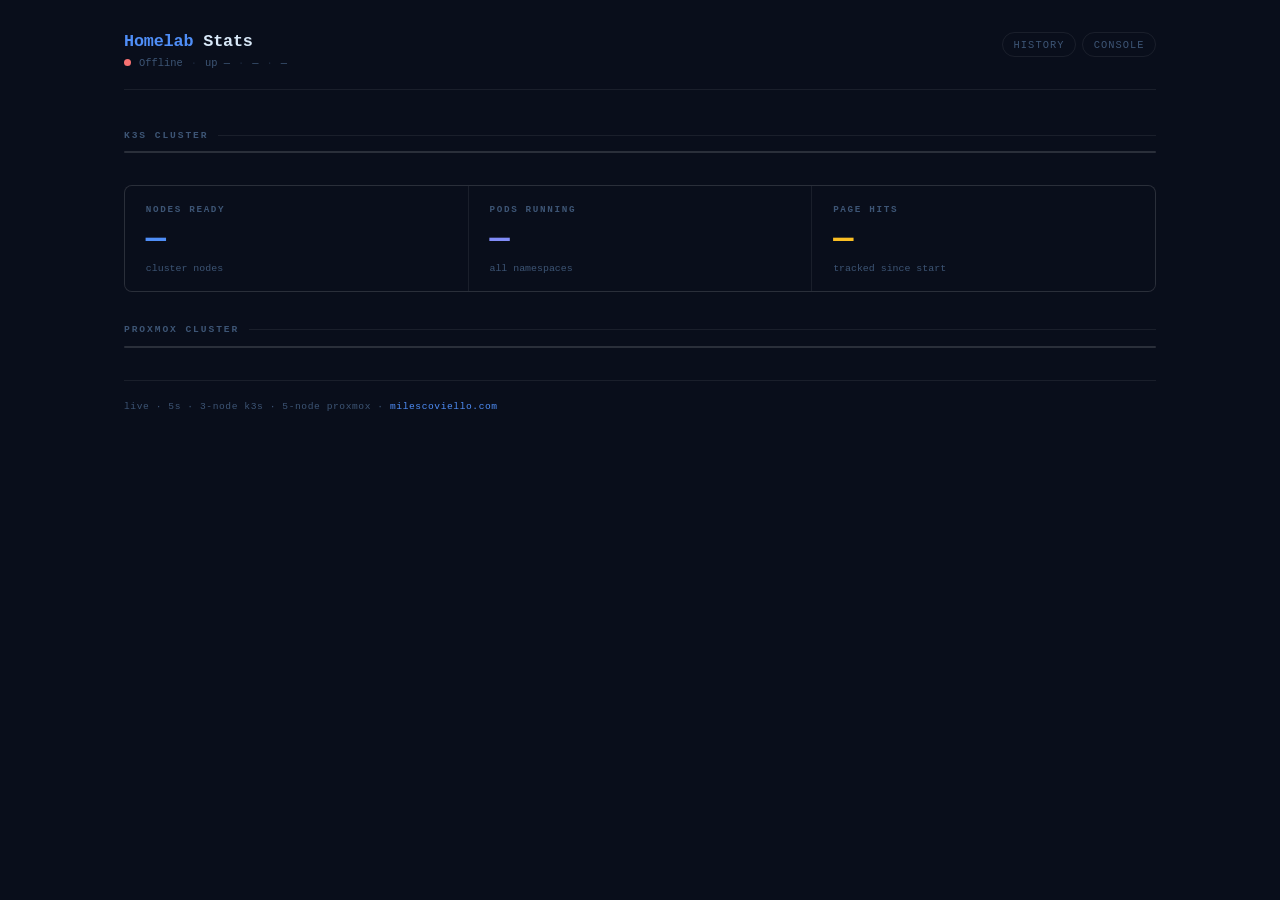
==== index.html @ 5d80ada1 "Initial public release" ====
<!DOCTYPE html>
<html lang="en">
<head>
<meta charset="UTF-8">
<meta name="viewport" content="width=device-width, initial-scale=1.0">
<title>Homelab Stats</title>
<link rel="icon" href="data:image/svg+xml,<svg xmlns='http://www.w3.org/2000/svg' viewBox='0 0 100 100'><rect width='100' height='100' rx='20' fill='%234f8ef7'/><text y='.9em' font-size='54' font-weight='900' fill='white' x='50%25' text-anchor='middle' dominant-baseline='hanging' dy='16'>HL</text></svg>">
<style>
*, *::before, *::after { box-sizing: border-box; margin: 0; padding: 0; }

:root {
  --bg:     #090e1b;
  --border: rgba(255,255,255,0.07);
  --text:   #d8e8f8;
  --muted:  #3d5575;
  --accent: #4f8ef7;
  --green:  #34d399;
  --amber:  #fbbf24;
  --red:    #f87171;
  --mono:   'Fira Code', 'JetBrains Mono', ui-monospace, 'Courier New', monospace;
}

html { height: 100%; }
body {
  font-family: var(--mono);
  background: var(--bg);
  color: var(--text);
  min-height: 100%;
  padding: 2rem 1.5rem 4rem;
  max-width: 1080px;
  margin: 0 auto;
}

/* ── HEADER ── */
header {
  display: flex;
  align-items: flex-start;
  justify-content: space-between;
  gap: 1.5rem;
  margin-bottom: 2.5rem;
  padding-bottom: 1.25rem;
  border-bottom: 1px solid var(--border);
  flex-wrap: wrap;
}
.brand-name {
  font-size: 1.05rem;
  font-weight: 700;
  letter-spacing: -0.01em;
}
.brand-name span { color: var(--accent); }
.brand-meta {
  display: flex;
  flex-wrap: wrap;
  align-items: center;
  gap: 0.5rem;
  margin-top: 0.35rem;
  font-size: 0.65rem;
  color: var(--muted);
}
.brand-meta .sep { opacity: 0.35; }
.live-dot {
  width: 7px; height: 7px; border-radius: 50%;
  background: var(--green); flex-shrink: 0;
  animation: pulse 2.2s ease-out infinite;
}
.live-dot.off { background: var(--red); animation: none; }
@keyframes pulse {
  0%   { box-shadow: 0 0 0 0   rgba(52,211,153,.5); }
  70%  { box-shadow: 0 0 0 5px rgba(52,211,153,0); }
  100% { box-shadow: 0 0 0 0   rgba(52,211,153,0); }
}
.h-nav { display: flex; flex-wrap: wrap; gap: 0.4rem; }
.h-nav a {
  padding: 0.35rem 0.65rem;
  border: 1px solid var(--border);
  border-radius: 999px;
  color: var(--muted);
  text-decoration: none;
  font-size: 0.65rem;
  text-transform: uppercase;
  letter-spacing: 0.1em;
  transition: color 0.15s, border-color 0.15s;
}
.h-nav a:hover { color: var(--text); border-color: rgba(255,255,255,0.18); }

/* ── SECTION LABEL ── */
.section-label {
  font-size: 0.6rem;
  font-weight: 700;
  letter-spacing: 0.2em;
  text-transform: uppercase;
  color: var(--muted);
  margin-bottom: 0.65rem;
  display: flex; align-items: center; gap: 0.6rem;
}
.section-label::after {
  content: '';
  flex: 1;
  height: 1px;
  background: var(--border);
}

/* ── STAT BOX (gap-as-divider technique) ── */
.stat-box {
  border: 1px solid var(--border);
  border-radius: 8px;
  overflow: hidden;
  background: var(--border);
  margin-bottom: 2rem;
}
.stat-grid {
  display: grid;
  gap: 1px;
}
.sg-6 { grid-template-columns: repeat(3, 1fr); }
.sg-3 { grid-template-columns: repeat(3, 1fr); }
.sg-4 { grid-template-columns: repeat(4, 1fr); }

.stat-cell {
  background: var(--bg);
  padding: 1.1rem 1.3rem;
  display: flex;
  flex-direction: column;
}

.sc-label {
  font-size: 0.58rem;
  font-weight: 600;
  letter-spacing: 0.18em;
  text-transform: uppercase;
  color: var(--muted);
  margin-bottom: 0.5rem;
}
.sc-main {
  display: flex;
  align-items: baseline;
  gap: 0.2rem;
  line-height: 1;
  margin-bottom: 0.4rem;
}
.sc-val {
  font-size: 2.1rem;
  font-weight: 700;
  letter-spacing: -0.04em;
  font-variant-numeric: tabular-nums;
}
.sc-unit { font-size: 0.82rem; color: var(--muted); }
.sc-trend {
  font-size: 0.7rem;
  margin-left: 0.25rem;
  align-self: center;
}
.t-up   { color: var(--red); }
.t-down { color: var(--green); }
.t-flat { color: var(--muted); opacity: 0.4; }
.sc-bar {
  height: 2px;
  background: rgba(255,255,255,0.05);
  border-radius: 1px;
  overflow: hidden;
  margin-bottom: 0.5rem;
}
.sc-bar-fill {
  height: 100%; border-radius: 1px; width: 0%;
  transition: width 0.5s ease, background 0.3s;
}
.sc-sub {
  font-size: 0.62rem;
  color: var(--muted);
  white-space: nowrap;
  overflow: hidden;
  text-overflow: ellipsis;
  margin-top: auto;
}

/* footer row inside stat-box */
.box-footer {
  background: var(--bg);
  padding: 0.6rem 1.3rem;
  font-size: 0.6rem;
  color: var(--muted);
  display: flex;
  align-items: center;
  gap: 0.55rem;
  flex-wrap: wrap;
}
.box-footer .sep { opacity: 0.3; }

/* ── NODE CELLS (shared by K3s and PVE) ── */
.node-cell {
  background: var(--bg);
  padding: 1rem 1.1rem;
  display: flex; flex-direction: column; gap: 0.45rem;
}
.node-cell.offline { opacity: 0.4; }
.node-name {
  font-size: 0.62rem; font-weight: 600;
  letter-spacing: 0.12em; text-transform: uppercase;
  display: flex; align-items: center; gap: 0.35rem;
}
.node-dot { width: 5px; height: 5px; border-radius: 50%; background: var(--green); flex-shrink: 0; }
.node-dot.off { background: var(--red); }
.node-ip { font-size: 0.58rem; color: var(--muted); }
.node-cpu-num { font-size: 1.55rem; font-weight: 700; letter-spacing: -0.04em; line-height: 1; }
.node-cpu-num .u { font-size: 0.72rem; color: var(--muted); }
.node-bar-row { display: flex; flex-direction: column; gap: 0.18rem; }
.node-bar-label {
  display: flex; justify-content: space-between;
  font-size: 0.54rem; color: var(--muted);
  text-transform: uppercase; letter-spacing: 0.1em;
}
.node-bar { height: 2px; background: rgba(255,255,255,0.05); border-radius: 1px; overflow: hidden; }
.node-bar-fill { height: 100%; border-radius: 1px; transition: width 0.5s; }
.node-temp-text { font-size: 0.6rem; color: var(--muted); }
.node-net-text { font-size: 0.58rem; color: var(--muted); }
.node-empty-cell { background: var(--bg); padding: 1.1rem 1.3rem; font-size: 0.76rem; color: var(--muted); }

/* keep old class names as aliases for PVE compat */
.pve-nodes-wrap { display: grid; gap: 1px; grid-template-columns: repeat(5, 1fr); }
.pve-node-cell { background: var(--bg); padding: 1rem 1.1rem; display: flex; flex-direction: column; gap: 0.55rem; }
.pve-node-cell.offline { opacity: 0.4; }
.pve-node-name { font-size: 0.62rem; font-weight: 600; letter-spacing: 0.12em; text-transform: uppercase; display: flex; align-items: center; gap: 0.35rem; }
.pve-dot { width: 5px; height: 5px; border-radius: 50%; background: var(--green); flex-shrink: 0; }
.pve-dot.off { background: var(--red); }
.pve-cpu-num { font-size: 1.55rem; font-weight: 700; letter-spacing: -0.04em; line-height: 1; }
.pve-cpu-num .u { font-size: 0.72rem; color: var(--muted); }
.pve-bar-row { display: flex; flex-direction: column; gap: 0.18rem; }
.pve-bar-label { display: flex; justify-content: space-between; font-size: 0.54rem; color: var(--muted); text-transform: uppercase; letter-spacing: 0.1em; }
.pve-bar { height: 2px; background: rgba(255,255,255,0.05); border-radius: 1px; overflow: hidden; }
.pve-bar-fill { height: 100%; border-radius: 1px; transition: width 0.5s; }
.pve-temp-text { font-size: 0.6rem; color: var(--muted); }
.pve-empty-cell { background: var(--bg); padding: 1.1rem 1.3rem; font-size: 0.76rem; color: var(--muted); }

/* ── WEATHER ── */
.weather-grid {
  display: grid;
  grid-template-columns: 1.6fr 1fr 1fr 1fr;
  gap: 1px;
}
.weather-cell {
  background: var(--bg);
  padding: 1.1rem 1.3rem;
  display: flex; flex-direction: column;
}
.weather-main-val {
  display: flex; align-items: baseline; gap: 0.2rem;
  margin-top: 0.5rem; margin-bottom: 0.35rem;
}
.weather-summary { font-size: 0.72rem; color: var(--muted); margin-top: auto; }
.weather-stat-val { font-size: 1.55rem; font-weight: 700; letter-spacing: -0.04em; margin-top: 0.45rem; }
.weather-note { background: var(--bg); padding: 0.6rem 1.3rem; font-size: 0.6rem; color: var(--muted); }

/* ── FOOTER ── */
footer {
  margin-top: 2rem;
  padding-top: 1.25rem;
  border-top: 1px solid var(--border);
  font-size: 0.6rem;
  color: var(--muted);
  letter-spacing: 0.06em;
}
footer a { color: var(--accent); text-decoration: none; }
footer a:hover { text-decoration: underline; }

/* ── RESPONSIVE ── */
@media (max-width: 780px) {
  .sg-6 { grid-template-columns: repeat(2, 1fr); }
  .sg-4 { grid-template-columns: repeat(2, 1fr); }
  .pve-nodes-wrap { grid-template-columns: repeat(3, 1fr); }
  .weather-grid { grid-template-columns: 1fr 1fr; }
  .k3s-nodes-wrap { grid-template-columns: 1fr !important; }
}
@media (max-width: 520px) {
  .sg-6, .sg-3, .sg-4 { grid-template-columns: 1fr; }
  .pve-nodes-wrap { grid-template-columns: repeat(2, 1fr); }
  .weather-grid { grid-template-columns: 1fr; }
}
</style>
</head>
<body>

<header>
  <div>
    <div class="brand-name"><span>Homelab</span> Stats</div>
    <div class="brand-meta">
      <span class="live-dot" id="dot"></span>
      <span id="status">Connecting</span>
      <span class="sep">·</span>
      <span>up <span id="uptime">—</span></span>
      <span class="sep">·</span>
      <span id="h-host">—</span>
      <span class="sep">·</span>
      <span id="tick">—</span>
    </div>
  </div>
  <nav class="h-nav">
    <a href="/history">History</a>
    <a href="/console">Console</a>
  </nav>
</header>

<!-- K3s cluster — 3 node cards at top -->
<div class="section-label">K3s cluster</div>
<div class="stat-box">
  <div id="k3s-nodes-grid" class="k3s-nodes-wrap" style="display:grid;gap:1px;grid-template-columns:repeat(3,1fr)"></div>
</div>

<!-- K3s aggregate -->
<div class="stat-box">
  <div class="stat-grid sg-3">

    <div class="stat-cell">
      <div class="sc-label">Nodes ready</div>
      <div class="sc-main">
        <span class="sc-val" id="k3s-nodes" style="color:var(--accent)">—</span>
      </div>
      <div class="sc-sub">cluster nodes</div>
    </div>

    <div class="stat-cell">
      <div class="sc-label">Pods running</div>
      <div class="sc-main">
        <span class="sc-val" id="k3s-pods" style="color:#818cf8">—</span>
      </div>
      <div class="sc-sub">all namespaces</div>
    </div>

    <div class="stat-cell">
      <div class="sc-label">Page hits</div>
      <div class="sc-main">
        <span class="sc-val" id="k3s-req" style="color:var(--amber)">—</span>
      </div>
      <div class="sc-sub">tracked since start</div>
    </div>

  </div>
</div>

<!-- Proxmox cluster -->
<div class="section-label">Proxmox cluster</div>

<div class="stat-box" id="pve-total" style="display:none">
  <div class="stat-grid sg-4">
    <div class="stat-cell">
      <div class="sc-label">Online</div>
      <div class="sc-main">
        <span class="sc-val" id="pt-nodes">—</span><span class="sc-unit">nodes</span>
      </div>
    </div>
    <div class="stat-cell">
      <div class="sc-label">Avg CPU</div>
      <div class="sc-main">
        <span class="sc-val" id="pt-cpu">—</span><span class="sc-unit">%</span>
      </div>
    </div>
    <div class="stat-cell">
      <div class="sc-label">Avg Memory</div>
      <div class="sc-main">
        <span class="sc-val" id="pt-mem">—</span><span class="sc-unit">%</span>
      </div>
    </div>
    <div class="stat-cell">
      <div class="sc-label">Avg Temp</div>
      <div class="sc-main">
        <span class="sc-val" id="pt-temp">—</span><span class="sc-unit" id="pt-temp-u">°C</span>
      </div>
    </div>
  </div>
</div>

<div class="stat-box">
  <div class="pve-nodes-wrap" id="pve-grid"></div>
  <div id="pve-empty" style="display:none" class="pve-empty-cell"></div>
</div>

<!-- Outdoor context -->
<div id="weather-section">
<div class="section-label">Outdoor context</div>
<div class="stat-box">
  <div class="weather-grid">
    <div class="weather-cell">
      <div class="sc-label" id="weather-label">Outdoor weather</div>
      <div class="weather-main-val">
        <span class="sc-val" id="weather-temp">—</span>
        <span class="sc-unit" id="weather-unit">°C</span>
      </div>
      <div class="weather-summary" id="weather-summary">Waiting for data.</div>
    </div>
    <div class="weather-cell">
      <div class="sc-label">Feels like</div>
      <div class="weather-stat-val" id="weather-feels">—</div>
    </div>
    <div class="weather-cell">
      <div class="sc-label">Humidity</div>
      <div class="weather-stat-val" id="weather-humidity">—</div>
    </div>
    <div class="weather-cell">
      <div class="sc-label">Wind</div>
      <div class="weather-stat-val" id="weather-wind">—</div>
    </div>
  </div>
  <div class="weather-note" id="weather-note">Configure WEATHER_PROXY_URL or WEATHER_LAT / WEATHER_LON to enable this card.</div>
</div>
</div><!-- /weather-section -->

<footer>
  live · 5s · 3-node k3s · 5-node proxmox ·
  <a href="https://milescoviello.com">milescoviello.com</a>
</footer>

<script>
const $ = id => document.getElementById(id);

function fmtBps(b) {
  if (b < 1024)       return [b.toFixed(0), 'B/s'];
  if (b < 1048576)    return [(b/1024).toFixed(1), 'KB/s'];
  if (b < 1073741824) return [(b/1048576).toFixed(2), 'MB/s'];
  return [(b/1073741824).toFixed(2), 'GB/s'];
}
function fmtSz(n) {
  if (n < 1073741824) return (n/1048576).toFixed(0)+' MB';
  return (n/1073741824).toFixed(1)+' GB';
}
function fmtUp(s) {
  const d=Math.floor(s/86400), h=Math.floor(s%86400/3600),
        m=Math.floor(s%3600/60), sc=s%60;
  if (d) return `${d}d ${h}h ${m}m`;
  if (h) return `${h}h ${m}m ${sc}s`;
  return `${m}m ${sc}s`;
}
function barClr(p) {
  return p<60 ? 'var(--green)' : p<80 ? 'var(--amber)' : 'var(--red)';
}
function setBar(id, pct) {
  const el = $(id);
  el.style.width = pct+'%';
  el.style.background = barClr(pct);
}
function setTrend(id, curr, prev, badHigh=true) {
  const el = $(id); if (!el) return;
  if (prev==null) { el.textContent='—'; el.className='sc-trend t-flat'; return; }
  const d=curr-prev, thr=Math.max(Math.abs(prev)*0.04,0.5);
  if (Math.abs(d)<thr) { el.textContent='—'; el.className='sc-trend t-flat'; return; }
  el.textContent = d>0 ? '▲' : '▼';
  el.className = 'sc-trend '+(d>0 ? (badHigh?'t-up':'t-down') : (badHigh?'t-down':'t-up'));
}

let prev={}, uptimeBase=null, uptimeTick=null, sysData=null, activeK8sNode='';

async function loadWeather() {
  try {
    const res = await fetch('/api/weather');
    const data = await res.json();
    if (!data.configured) {
      $('weather-section').style.display = 'none';
      return;
    }
    $('weather-section').style.display = '';
    $('weather-label').textContent = data.label || 'Outdoor weather';
    if (data.error) {
      $('weather-temp').textContent = '—';
      $('weather-summary').textContent = 'Weather fetch failed.';
      $('weather-feels').textContent = '—'; $('weather-humidity').textContent = '—'; $('weather-wind').textContent = '—';
      $('weather-note').textContent = data.error;
      return;
    }
    const toF = c => c != null ? Math.round(c * 9/5 + 32) : null;
    const toMph = k => k != null ? (k * 0.621371).toFixed(1) : null;
    $('weather-temp').textContent = toF(data.temperature_c) ?? '—';
    $('weather-unit').textContent = '°F';
    $('weather-summary').textContent = data.summary
      ? `${data.summary}${data.is_day === 0 ? ' · night' : ''}`
      : 'Current outdoor conditions';
    $('weather-feels').textContent   = toF(data.apparent_c)   != null ? `${toF(data.apparent_c)}°F` : '—';
    $('weather-humidity').textContent= data.humidity_pct != null ? `${data.humidity_pct}%` : '—';
    $('weather-wind').textContent    = toMph(data.wind_kph) != null ? `${toMph(data.wind_kph)} mph` : '—';
    $('weather-note').textContent = `Source: ${data.source || 'weather service'} · cached server-side`;
  } catch {
    $('weather-section').style.display = 'none';
  }
}

function tempClr(t) {
  return t < 60 ? 'var(--green)' : t < 75 ? 'var(--amber)' : 'var(--red)';
}

function barRow(label, pct, clr, extra) {
  return `<div class="node-bar-label"${extra||''}><span>${label}</span><span>${pct}%</span></div>
    <div class="node-bar"><div class="node-bar-fill" style="width:${pct}%;background:${clr}"></div></div>`;
}
function tempBarRow(temp) {
  if (temp == null) return '';
  const clr = tempClr(temp);
  const pct = Math.min(Math.round(temp), 100);
  return `<div class="node-bar-label" style="margin-top:0.15rem"><span>TEMP</span><span style="color:${clr}">${temp}°C</span></div>
    <div class="node-bar"><div class="node-bar-fill" style="width:${pct}%;background:${clr}"></div></div>`;
}

function buildK3sNodes(nodes, pveNodes) {
  const grid = $('k3s-nodes-grid');
  if (!nodes || !nodes.length) { grid.innerHTML = ''; return; }
  const pveMap = {};
  (pveNodes || []).forEach(p => { pveMap[p.name] = p; });

  grid.innerHTML = nodes.map(n => {
    const isActive = activeK8sNode && n.name === activeK8sNode;
    const hostTemp = n.pve_host_temp != null
      ? `<span style="color:${tempClr(n.pve_host_temp)}">${n.pve_host_temp}°C</span>`
      : '<span style="color:var(--muted)">—</span>';
    const hostLine = n.pve_host
      ? `<span style="color:var(--text)">${n.pve_host}</span> · ${hostTemp}`
      : '<span style="color:var(--muted)">host unknown</span>';

    let metricsHtml = '';
    if (isActive && sysData) {
      const s = sysData;
      const hostTempVal = n.pve_host_temp;
      metricsHtml = `
        <div class="node-cpu-num">${s.cpu.pct}<span class="u">%</span></div>
        <div class="node-bar-row">
          ${barRow('CPU', s.cpu.pct, barClr(s.cpu.pct), '')}
          ${barRow('RAM', s.mem.pct, barClr(s.mem.pct), ' style="margin-top:0.15rem"')}
          ${tempBarRow(hostTempVal)}
        </div>`;
    } else if (n.pve_host && pveMap[n.pve_host]) {
      const p = pveMap[n.pve_host];
      const mem = p.mem_pct ?? 0;
      metricsHtml = `
        <div class="node-cpu-num">${p.cpu}<span class="u">%</span></div>
        <div class="node-bar-row">
          ${barRow('CPU', p.cpu, barClr(p.cpu), '')}
          ${barRow('RAM', mem, barClr(mem), ' style="margin-top:0.15rem"')}
          ${tempBarRow(p.temp)}
        </div>`;
    }

    return `<div class="node-cell${n.ready ? '' : ' offline'}">
      <div class="node-name"><span class="node-dot${n.ready ? '' : ' off'}"></span>${n.name}${isActive ? ' <span style="color:var(--muted);font-size:0.52rem">★</span>' : ''}</div>
      <div class="node-ip">${n.internal_ip || '—'}</div>
      ${metricsHtml}
      <div class="node-temp-text" style="margin-top:auto">${hostLine}</div>
    </div>`;
  }).join('');
}

function buildPveNodes(nodes) {
  const grid = $('pve-grid');
  grid.innerHTML = '';
  nodes.forEach(n => {
    const online = n.status === 'online';
    const mem = n.mem_pct ?? 0;
    const cpuClr = barClr(n.cpu), memClr = barClr(mem);
    const tempPct = n.temp != null ? Math.min(Math.round(n.temp), 100) : 0;
    const tempClrVal = n.temp != null ? tempClr(n.temp) : 'var(--muted)';
    const tempBarHtml = n.temp != null ? `
      <div class="pve-bar-label" style="margin-top:0.18rem"><span>TEMP</span><span style="color:${tempClrVal}">${n.temp}°C</span></div>
      <div class="pve-bar"><div class="pve-bar-fill" style="width:${tempPct}%;background:${tempClrVal}"></div></div>` : '';
    grid.insertAdjacentHTML('beforeend', `
      <div class="pve-node-cell ${online?'':'offline'}">
        <div class="pve-node-name"><span class="pve-dot ${online?'':'off'}"></span>${n.name}</div>
        <div class="pve-cpu-num">${n.cpu}<span class="u">%</span></div>
        <div class="pve-bar-row">
          <div class="pve-bar-label"><span>CPU</span><span>${n.cpu}%</span></div>
          <div class="pve-bar"><div class="pve-bar-fill" style="width:${n.cpu}%;background:${cpuClr}"></div></div>
          <div class="pve-bar-label" style="margin-top:0.18rem"><span>RAM</span><span>${mem}%</span></div>
          <div class="pve-bar"><div class="pve-bar-fill" style="width:${mem}%;background:${memClr}"></div></div>
          ${tempBarHtml}
        </div>
      </div>`);
  });
}

function apply(d) {
  sysData = d;
  activeK8sNode = d.k8s_node || '';

  $('h-host').textContent = d.k8s_node || d.host || '—';
  $('dot').classList.remove('off');
  $('status').textContent = 'Live';
  $('tick').textContent = 'updated ' + new Date().toLocaleTimeString();

  uptimeBase = { ref: Date.now(), val: d.uptime };
  if (!uptimeTick) uptimeTick = setInterval(() => {
    if (!uptimeBase) return;
    $('uptime').textContent = fmtUp(uptimeBase.val + Math.floor((Date.now() - uptimeBase.ref) / 1000));
  }, 1000);

  $('k3s-nodes').textContent = `${d.cluster.nodes_ready}/${d.cluster.nodes_total}`;
  $('k3s-pods').textContent  = d.cluster.pods;
  $('k3s-req').textContent   = d.requests.toLocaleString();
  buildK3sNodes(d.cluster.nodes || [], (d.pve || {}).nodes || []);

  const pve = d.pve || {}, t = pve.total || {};
  if (pve.nodes && pve.nodes.length) {
    $('pve-total').style.display = '';
    $('pve-empty').style.display = 'none';
    $('pt-nodes').textContent = t.online ?? '—';
    $('pt-cpu').textContent   = t.cpu    ?? '—';
    $('pt-mem').textContent   = t.mem_pct ?? '—';
    if (t.avg_temp != null) {
      $('pt-temp').textContent   = t.avg_temp;
      $('pt-temp-u').textContent = '°C';
    } else {
      $('pt-temp').textContent   = 'N/A';
      $('pt-temp-u').textContent = '';
    }
    buildPveNodes(pve.nodes);
  } else {
    $('pve-total').style.display = 'none';
    $('pve-grid').innerHTML = '';
    $('pve-empty').style.display = '';
    $('pve-empty').textContent = pve.configured
      ? 'Proxmox polling is configured, but no node data is available right now.'
      : 'Set PVE_TOKEN and PVE_IPS in your private deployment config to enable Proxmox polling.';
  }

  prev = {};
}

function connect() {
  const es = new EventSource('/api/stream');
  es.onmessage = e => { try { apply(JSON.parse(e.data)); } catch {} };
  es.onerror   = () => {
    $('dot').classList.add('off');
    $('status').textContent = 'Offline';
    es.close();
    setTimeout(connect, 5000);
  };
}

loadWeather();
setInterval(loadWeather, 600000);
connect();
</script>
</body>
</html>
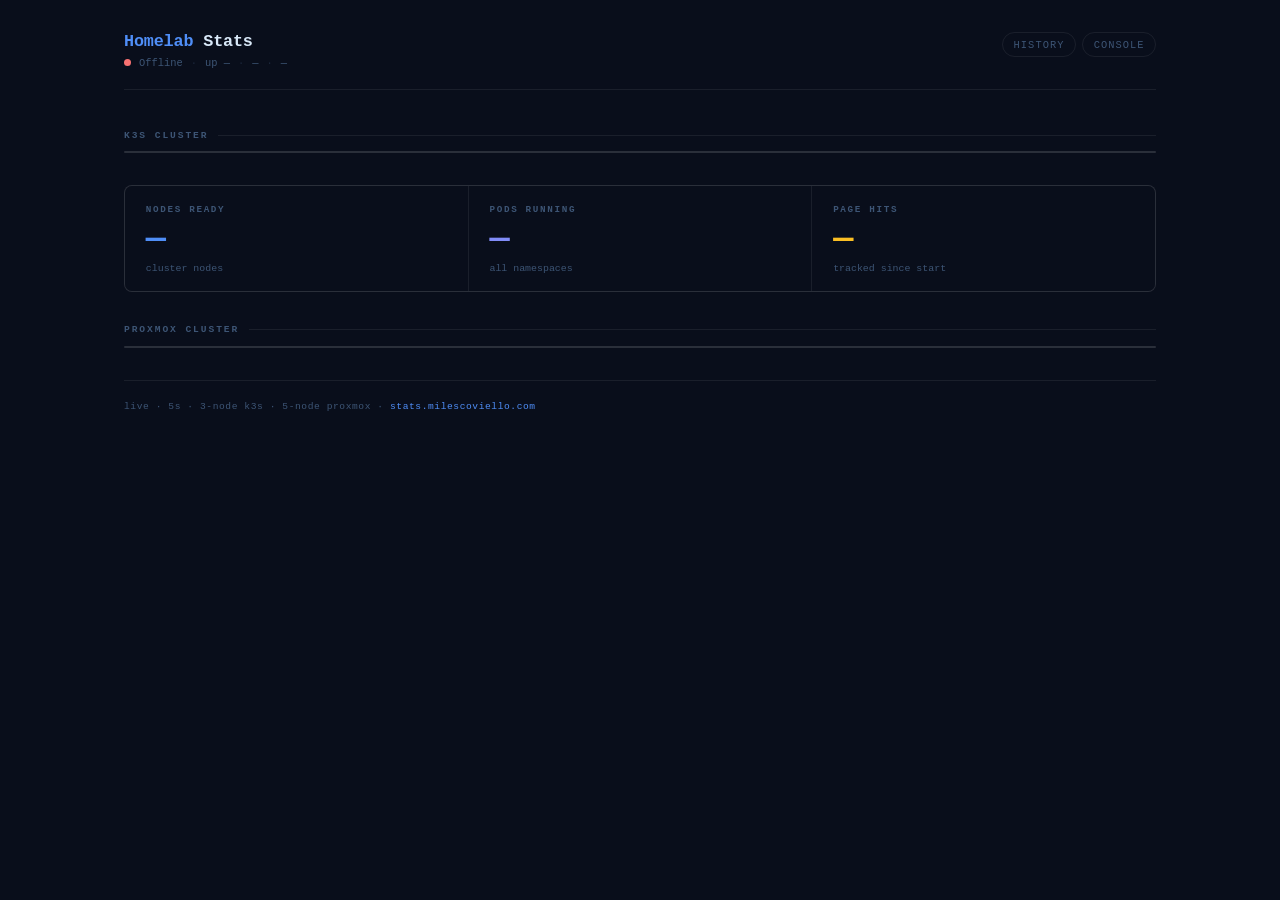
==== commit bd607cc2: "Update public URL to stats.milescoviello.com after domain move The bare domain now serves the portfo" ====
--- a/index.html
+++ b/index.html
@@ -82,6 +82,27 @@
   transition: color 0.15s, border-color 0.15s;
 }
 .h-nav a:hover { color: var(--text); border-color: rgba(255,255,255,0.18); }
+
+/* ── INCIDENT BANNER ── */
+#incident-banner {
+  display: none;
+  border: 1px solid rgba(248,113,113,0.35);
+  background: rgba(248,113,113,0.07);
+  border-radius: 8px;
+  padding: 0.65rem 1rem;
+  margin-bottom: 1.75rem;
+  font-size: 0.68rem;
+  flex-wrap: wrap;
+  gap: 0.4rem 1.4rem;
+}
+#incident-banner.on { display: flex; }
+.inc-item { display: inline-flex; align-items: center; gap: 0.5rem; }
+.inc-item .inc-dot {
+  width: 6px; height: 6px; border-radius: 50%; background: var(--red);
+  flex-shrink: 0; animation: pulse 2.2s ease-out infinite;
+}
+.inc-item .inc-label { color: var(--red); font-weight: 700; }
+.inc-item .inc-meta { color: var(--muted); }
 
 /* ── SECTION LABEL ── */
 .section-label {
@@ -299,6 +320,8 @@
   </nav>
 </header>
 
+<div id="incident-banner"></div>
+
 <!-- K3s cluster — 3 node cards at top -->
 <div class="section-label">K3s cluster</div>
 <div class="stat-box">
@@ -405,7 +428,7 @@
 
 <footer>
   live · 5s · 3-node k3s · 5-node proxmox ·
-  <a href="https://milescoviello.com">milescoviello.com</a>
+  <a href="https://stats.milescoviello.com">stats.milescoviello.com</a>
 </footer>
 
 <script>
@@ -522,6 +545,16 @@
           ${barRow('RAM', s.mem.pct, barClr(s.mem.pct), ' style="margin-top:0.15rem"')}
           ${tempBarRow(hostTempVal)}
         </div>`;
+    } else if (n.host_metrics) {
+      const h = n.host_metrics;
+      const hostTempVal = n.pve_host_temp ?? h.temp;
+      metricsHtml = `
+        <div class="node-cpu-num">${h.cpu_pct}<span class="u">%</span></div>
+        <div class="node-bar-row">
+          ${barRow('CPU', h.cpu_pct, barClr(h.cpu_pct), '')}
+          ${barRow('RAM', h.mem_pct, barClr(h.mem_pct), ' style="margin-top:0.15rem"')}
+          ${tempBarRow(hostTempVal)}
+        </div>`;
     } else if (n.pve_host && pveMap[n.pve_host]) {
       const p = pveMap[n.pve_host];
       const mem = p.mem_pct ?? 0;
@@ -536,7 +569,6 @@
 
     return `<div class="node-cell${n.ready ? '' : ' offline'}">
       <div class="node-name"><span class="node-dot${n.ready ? '' : ' off'}"></span>${n.name}${isActive ? ' <span style="color:var(--muted);font-size:0.52rem">★</span>' : ''}</div>
-      <div class="node-ip">${n.internal_ip || '—'}</div>
       ${metricsHtml}
       <div class="node-temp-text" style="margin-top:auto">${hostLine}</div>
     </div>`;
@@ -570,9 +602,44 @@
   });
 }
 
+const incidentLabels = {
+  node_down: 'K3s node down',
+  pve_down: 'Proxmox node offline',
+  temp_high: 'High temp',
+  db_down: 'Database unreachable',
+};
+
+function fmtAgo(ts) {
+  const s = Math.max(Math.floor(Date.now() / 1000 - ts), 0);
+  if (s < 90) return `${s}s`;
+  if (s < 5400) return `${Math.round(s / 60)}m`;
+  if (s < 129600) return `${(s / 3600).toFixed(1)}h`;
+  return `${(s / 86400).toFixed(1)}d`;
+}
+
+function renderIncidentBanner(open) {
+  const banner = $('incident-banner');
+  if (!open || !open.length) {
+    banner.classList.remove('on');
+    banner.innerHTML = '';
+    return;
+  }
+  banner.innerHTML = open.map(inc => `
+    <span class="inc-item">
+      <span class="inc-dot"></span>
+      <span class="inc-label">${incidentLabels[inc.type] || inc.type}</span>
+      <span>${inc.target}</span>
+      <span class="inc-meta">${fmtAgo(inc.started_ts)}</span>
+    </span>
+  `).join('');
+  banner.classList.add('on');
+}
+
 function apply(d) {
   sysData = d;
   activeK8sNode = d.k8s_node || '';
+
+  renderIncidentBanner(d.incidents_open);
 
   $('h-host').textContent = d.k8s_node || d.host || '—';
   $('dot').classList.remove('off');
